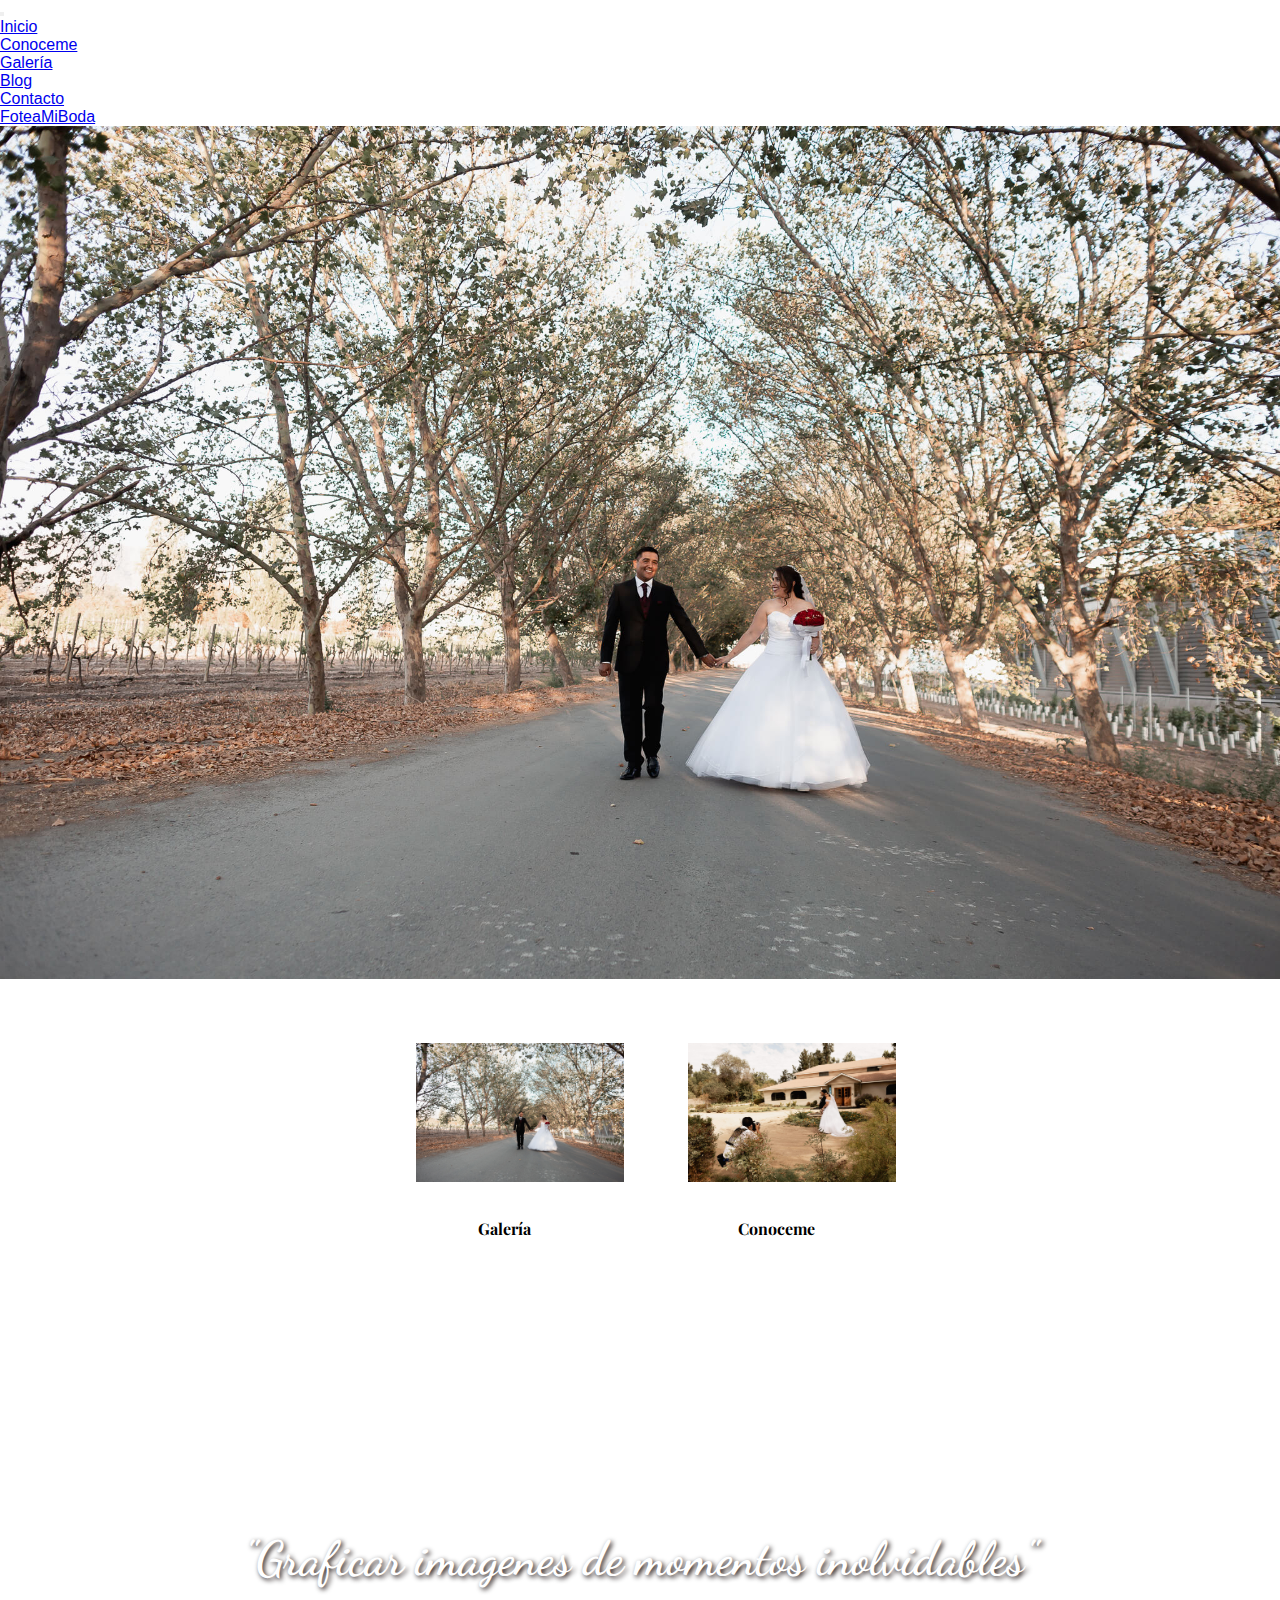
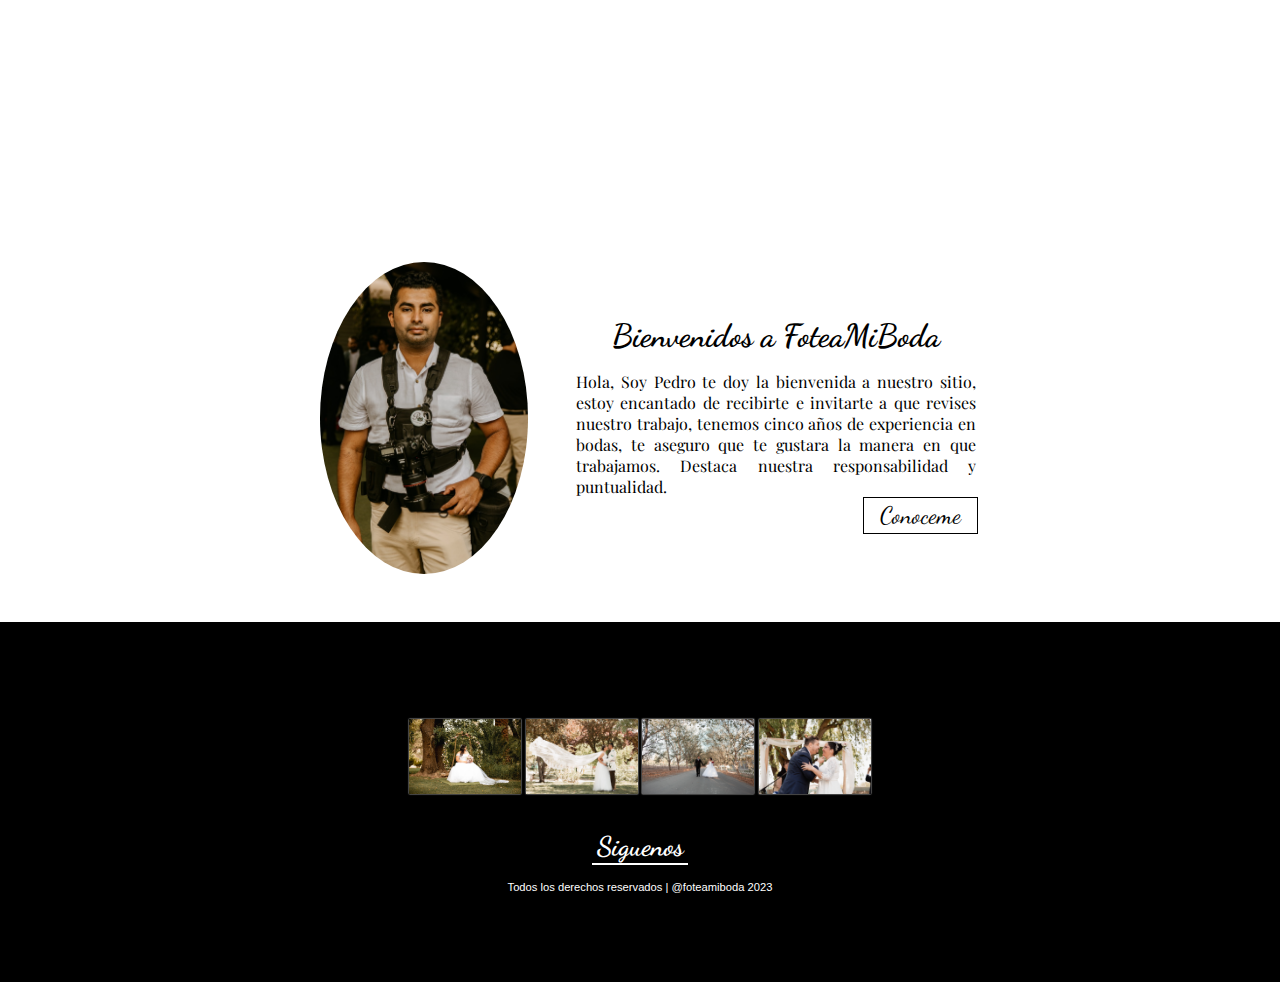
==== index.html @ ae3cb333 "trabajando en la galeria" ====
<!DOCTYPE html>
<html lang="es">
  <head>
    <meta charset="UTF-8" />
    <meta name="viewport" content="width=device-width, initial-scale=1.0" />
    <meta
      name=" description"
      content="
Capturando emociones y momentos inolvidables: Descubre nuestra pasión por la fotografía de bodas. Profesionales dedicados a inmortalizar tu día especial con estilo y autenticidad. ¡Visita nuestro portafolio y déjate inspirar!"
    />
    <meta
      name="keywords"
      content="Fotografía de bodas
    Fotógrafo de bodas
    Fotografía de eventos
    Reportaje de boda
    Fotos de boda
    Fotografía de matrimonio
    Sesión de compromiso
    Fotografía de pareja
    Fotografía de momentos especiales
    Fotografía de amor
    Fotografía de emociones
    Fotografía artística de bodas
    Fotografía de boda natural
    Fotografía documental de bodas
    Fotografía de boda creativa
    Fotografía de detalles de boda
    Fotografía de boda en exteriores
    Fotografía de boda en interiores
    Fotografía de boda en blanco y negro
    Fotografía de boda en color
    Fotografía de bodas personalizada
    Fotografía de boda elegante
    Fotografía de bodas íntimas
    Fotografía de boda moderna
    Fotografía de bodas con estilo
    Fotografía de boda romántica
    Fotografía de bodas con luz natural
    Fotografía de boda con drones
    Fotografía de boda en locaciones únicas
    Fotografía de boda en destino"
    />
    <title>FoteaMiBoda</title>
    <!-- Estilos Css -->
    <link rel="stylesheet" href="css/style.css" />

    <!-- Estilos con Sass -->
    <link rel="stylesheet" href="css/estilos.css" />
    <!-- Bootstrap -->
    <link
      href="https://cdn.jsdelivr.net/npm/bootstrap@5.3.1/dist/css/bootstrap.min.css"
      rel="stylesheet"
      integrity="sha384-4bw+/aepP/YC94hEpVNVgiZdgIC5+VKNBQNGCHeKRQN+PtmoHDEXuppvnDJzQIu9"
      crossorigin="anonymous"
    />
    <!-- Font Awesome -->
    <link
      rel="stylesheet"
      href="https://cdnjs.cloudflare.com/ajax/libs/font-awesome/6.4.2/css/all.min.css"
      integrity="sha512-z3gLpd7yknf1YoNbCzqRKc4qyor8gaKU1qmn+CShxbuBusANI9QpRohGBreCFkKxLhei6S9CQXFEbbKuqLg0DA=="
      crossorigin="anonymous"
      referrerpolicy="no-referrer"
    />
  </head>
  <body>
    <header>
      <!-- Barra de navegación -->
      <nav class="navbar navbar-expand-lg bg-body-tertiary">
        <div class="container-fluid">
          <button
            class="navbar-toggler"
            type="button"
            data-bs-toggle="collapse"
            data-bs-target="#navbarScroll"
            aria-controls="navbarScroll"
            aria-expanded="false"
            aria-label="Toggle navigation"
          >
            <span class="navbar-toggler-icon"></span>
          </button>
          <div class="collapse navbar-collapse" id="navbarScroll">
            <ul
              class="navbar-nav me-auto my-2 my-lg-0 navbar-nav-scroll"
              style="--bs-scroll-height: 100px"
            >
              <li class="nav-item">
                <a class="nav-link active" aria-current="page" href="#"
                  >Inicio</a
                >
              </li>
              <li class="nav-item">
                <a class="nav-link" href="pages/conoceme.html">Conoceme</a>
              </li>
              <li class="nav-item">
                <a class="nav-link" href="pages/galeria.html">Galería</a>
              </li>
              <li class="nav-item">
                <a class="nav-link" href="pages/blog.html">Blog</a>
              </li>
              <li class="nav-item">
                <a class="nav-link" href="pages/contacto.html">Contacto</a>
              </li>
            </ul>
          </div>
          <a class="navbar-brand" href="index.html">FoteaMiBoda</a>
        </div>
      </nav>
      <!-- Fin Barra de Navegación -->
    </header>
    <main>
      <!-- Portada -->
      <section class="carrusel">
        <img
          class="img-index"
          src="img/footer3.jpg"
          alt="imagen de dos novios posando para foto"
        />
      </section>
      <!-- Fin Portada -->
      <!-- Link Acceso galeria y Conoceme -->
      <div class="interiorInicio">
        <section>
          <a href="./pages/galeria.html">
            <img
              class="img-carrusel"
              src="img/GALERIA.jpg"
              alt="fotografia dos novios caminando por arboleda"
            />
          </a>
          <h3>Galería</h3>
        </section>
        <section>
          <a href="./pages/conoceme.html">
            <img
              class="img-carrusel"
              src="img/conoceme.jpg"
              alt="imagen novios fotografeados por un fotografo"
            />
          </a>
          <h3>Conoceme</h3>
        </section>
      </div>
      <!-- Fin -->

      <section class="imagenFondo">
        <h2 class="fuente">"Graficar imagenes de momentos inolvidables"</h2>
      </section>

      <!-- Bienvenida -->
      <section class="bienvenida">
        <img class="perfil" src="./img/perfil.jpg" alt="fotografo de pie" />
        <div class="p-bienvenida">
          <h1>Bienvenidos a FoteaMiBoda</h1>
          <p class="p">
            Hola, Soy Pedro te doy la bienvenida a nuestro sitio, estoy
            encantado de recibirte e invitarte a que revises nuestro trabajo,
            tenemos cinco años de experiencia en bodas, te aseguro que te
            gustara la manera en que trabajamos. Destaca nuestra responsabilidad
            y puntualidad.
          </p>
          <a class="btn-conoceme" href="pages/conoceme.html">Conoceme</a>
        </div>
      </section>
      <!-- Fin Bienvenida -->
    </main>
    <!-- Comienza pie de Página -->
    <footer>
      <div class="img-piePagina">
        <img
          class="img-footer"
          src="img/footer1.jpg"
          alt="Joven arregla corbata a su amigo para su matrimonio"
        />
        <img
          class="img-footer"
          src="img/footer2.jpg"
          alt="novia se arregla aros para su boda"
        />
        <img
          class="img-footer"
          src="img/footer3.jpg"
          alt="novia de pie en una sala"
        />
        <img
          class="img-footer"
          src="img/footer4.jpg"
          alt="novios se ponen argollas"
        />
      </div>
      <h4>Siguenos</h4>
      <div class="division"></div>
      <div class="icon">
        <i class="fa-brands fa-facebook"></i>
        <i class="fa-brands fa-instagram"></i>
      </div>
      <p class="p-footer">Todos los derechos reservados | @foteamiboda 2023</p>
    </footer>
    <!-- Final de pie de Página -->
    <!-- Libreria JS Bootstrap -->
    <script
      src="https://cdn.jsdelivr.net/npm/@popperjs/core@2.11.8/dist/umd/popper.min.js"
      integrity="sha384-I7E8VVD/ismYTF4hNIPjVp/Zjvgyol6VFvRkX/vR+Vc4jQkC+hVqc2pM8ODewa9r"
      crossorigin="anonymous"
    ></script>
    <script
      src="https://cdn.jsdelivr.net/npm/bootstrap@5.3.1/dist/js/bootstrap.min.js"
      integrity="sha384-Rx+T1VzGupg4BHQYs2gCW9It+akI2MM/mndMCy36UVfodzcJcF0GGLxZIzObiEfa"
      crossorigin="anonymous"
    ></script>
    <!-- Js de la web -->
    <script src="./js/main.js"></script>
  </body>
</html>
---- css/estilos.css ----
@import url("https://fonts.googleapis.com/css2?family=Dancing+Script:wght@400;600;700&display=swap");
@import url("https://fonts.googleapis.com/css2?family=Dancing+Script:wght@400;600;700&family=IBM+Plex+Mono:ital,wght@0,100;0,200;0,300;1,300&display=swap");
@import url("https://fonts.googleapis.com/css2?family=Playfair+Display:ital,wght@0,400;0,500;1,500&display=swap");
@import url("https://fonts.googleapis.com/css2?family=Dancing+Script:wght@400;600;700&display=swap");
@import url("https://fonts.googleapis.com/css2?family=Dancing+Script:wght@400;600;700&family=IBM+Plex+Mono:ital,wght@0,100;0,200;0,300;1,300&display=swap");
@import url("https://fonts.googleapis.com/css2?family=Playfair+Display:ital,wght@0,400;0,500;1,500&display=swap");
@import url("https://fonts.googleapis.com/css2?family=Dancing+Script:wght@400;600;700&display=swap");
@import url("https://fonts.googleapis.com/css2?family=Dancing+Script:wght@400;600;700&family=IBM+Plex+Mono:ital,wght@0,100;0,200;0,300;1,300&display=swap");
@import url("https://fonts.googleapis.com/css2?family=Playfair+Display:ital,wght@0,400;0,500;1,500&display=swap");
@import url("https://fonts.googleapis.com/css2?family=Dancing+Script:wght@400;600;700&display=swap");
@import url("https://fonts.googleapis.com/css2?family=Dancing+Script:wght@400;600;700&family=IBM+Plex+Mono:ital,wght@0,100;0,200;0,300;1,300&display=swap");
@import url("https://fonts.googleapis.com/css2?family=Playfair+Display:ital,wght@0,400;0,500;1,500&display=swap");
@import url("https://fonts.googleapis.com/css2?family=Dancing+Script:wght@400;600;700&display=swap");
@import url("https://fonts.googleapis.com/css2?family=Dancing+Script:wght@400;600;700&family=IBM+Plex+Mono:ital,wght@0,100;0,200;0,300;1,300&display=swap");
@import url("https://fonts.googleapis.com/css2?family=Playfair+Display:ital,wght@0,400;0,500;1,500&display=swap");
@import url("https://fonts.googleapis.com/css2?family=Dancing+Script:wght@400;600;700&display=swap");
@import url("https://fonts.googleapis.com/css2?family=Dancing+Script:wght@400;600;700&family=IBM+Plex+Mono:ital,wght@0,100;0,200;0,300;1,300&display=swap");
@import url("https://fonts.googleapis.com/css2?family=Playfair+Display:ital,wght@0,400;0,500;1,500&display=swap");
@import url("https://fonts.googleapis.com/css2?family=Dancing+Script:wght@400;600;700&display=swap");
@import url("https://fonts.googleapis.com/css2?family=Dancing+Script:wght@400;600;700&family=IBM+Plex+Mono:ital,wght@0,100;0,200;0,300;1,300&display=swap");
@import url("https://fonts.googleapis.com/css2?family=Playfair+Display:ital,wght@0,400;0,500;1,500&display=swap");
@import url("https://fonts.googleapis.com/css2?family=Dancing+Script:wght@400;600;700&display=swap");
@import url("https://fonts.googleapis.com/css2?family=Dancing+Script:wght@400;600;700&family=IBM+Plex+Mono:ital,wght@0,100;0,200;0,300;1,300&display=swap");
@import url("https://fonts.googleapis.com/css2?family=Playfair+Display:ital,wght@0,400;0,500;1,500&display=swap");
@import url("https://fonts.googleapis.com/css2?family=Dancing+Script:wght@400;600;700&display=swap");
@import url("https://fonts.googleapis.com/css2?family=Dancing+Script:wght@400;600;700&family=IBM+Plex+Mono:ital,wght@0,100;0,200;0,300;1,300&display=swap");
@import url("https://fonts.googleapis.com/css2?family=Playfair+Display:ital,wght@0,400;0,500;1,500&display=swap");
@import url("https://fonts.googleapis.com/css2?family=Dancing+Script:wght@400;600;700&display=swap");
@import url("https://fonts.googleapis.com/css2?family=Dancing+Script:wght@400;600;700&family=IBM+Plex+Mono:ital,wght@0,100;0,200;0,300;1,300&display=swap");
@import url("https://fonts.googleapis.com/css2?family=Playfair+Display:ital,wght@0,400;0,500;1,500&display=swap");
@import url("https://fonts.googleapis.com/css2?family=Dancing+Script:wght@400;600;700&display=swap");
@import url("https://fonts.googleapis.com/css2?family=Dancing+Script:wght@400;600;700&family=IBM+Plex+Mono:ital,wght@0,100;0,200;0,300;1,300&display=swap");
@import url("https://fonts.googleapis.com/css2?family=Playfair+Display:ital,wght@0,400;0,500;1,500&display=swap");
@import url("https://fonts.googleapis.com/css2?family=Dancing+Script:wght@400;600;700&display=swap");
@import url("https://fonts.googleapis.com/css2?family=Dancing+Script:wght@400;600;700&family=IBM+Plex+Mono:ital,wght@0,100;0,200;0,300;1,300&display=swap");
@import url("https://fonts.googleapis.com/css2?family=Playfair+Display:ital,wght@0,400;0,500;1,500&display=swap");
* {
  box-sizing: border-box;
  margin: 0;
  padding: 0;
  font-family: "Roboto", sans-serif;
}

body main nav {
  background-color: red;
}
body main h1 {
  font-size: 2rem;
  font-family: "Dancing Script", cursive;
  text-align: center;
  margin-top: 1rem;
  margin-bottom: 1rem;
}
body main h2 {
  text-align: center;
  margin-bottom: 2rem;
  padding: 1rem;
  margin-top: 1rem;
  font-weight: bold;
  color: white;
  text-decoration-line: black;
  font-family: "Dancing Script", cursive;
  font-size: 3rem;
}
body main h3 {
  font-size: 2rem;
  margin-top: 1rem;
  margin-bottom: 2rem;
  text-align: center;
}
body main .navbar-brand1 {
  font-family: "Dancing Script", cursive;
}
body main .carrusel {
  display: flex;
  justify-content: center;
}
body main .carrusel .img-index {
  width: 100%;
  height: auto;
}
body main .interiorInicio {
  display: flex;
  justify-content: center;
  padding: 3rem;
}
body main .interiorInicio .img-carrusel {
  padding: 1rem;
  width: 15rem;
  height: auto;
  margin-left: 2rem;
  border-radius: 1rem;
  transition: transform 0.3s ease;
}
body main .interiorInicio .img-carrusel:hover {
  transform: scale(1.2);
}
body main .interiorInicio h3 {
  font-size: 1rem;
  font-family: "Playfair Display", serif;
  color: black;
  text-decoration: none;
}
body main .imagenFondo {
  margin: 0;
  padding: 0;
  background-image: url("../../img/horizontal28.jpg");
  background-size: cover;
  background-repeat: no-repeat;
  background-attachment: fixed;
  font-family: Arial, sans-serif;
  color: #333;
  width: auto;
  height: 55vh;
  display: flex;
  justify-content: Center;
  align-items: center;
}
body main .imagenFondo .fuente {
  color: white;
  text-shadow: 2px 2px 5px rgba(12, 2, 2, 0.925);
}
body main .bienvenida {
  display: flex;
  justify-content: center;
  padding: 2rem;
}
body main .bienvenida .perfil {
  padding: 1rem;
  width: 15rem;
  height: auto;
  margin-right: 2rem;
  border-radius: 50%;
}
body main .bienvenida .p-bienvenida {
  display: flex;
  flex-direction: column;
  justify-content: center;
  align-items: center;
  width: 25rem;
}
body main .bienvenida .p-bienvenida .p {
  text-align: justify;
  font-family: "Playfair Display", serif;
}
body main .bienvenida .p-bienvenida .btn-conoceme {
  margin-left: 18rem;
  color: black;
  text-decoration: none;
  font-family: "Dancing Script", cursive;
  font-size: 1.5rem;
  padding: 0.2rem 1rem;
  border: solid 1px black;
}
body main .bienvenida .p-bienvenida .btn-conoceme:hover {
  background-color: black;
  color: white;
}
body footer {
  display: flex;
  flex-direction: column;
  justify-content: center;
  align-items: center;
  width: 100%;
  height: 40vh;
  background-color: black;
  color: white;
}
body footer .img-piePagina .img-footer {
  width: 7rem;
  height: auto;
  margin-top: 1.5rem;
  box-shadow: 0px 0px 1.5px white;
}
body footer h4 {
  margin-top: 2rem;
  font-size: 1.7rem;
  font-family: "Dancing Script", cursive;
}
body footer .division {
  color: white;
  width: 6rem;
  height: 1px;
  border-bottom: 2px solid white;
}
body footer .icon {
  color: white;
  margin-top: 0.5rem;
  font-size: 1.5rem;
}
body footer .p-footer {
  font-size: 0.7rem;
  margin-top: 0.5rem;
  margin-bottom: 1rem;
}

@media (max-width: 990px) {
  body main .interiorInicio {
    display: flex;
    flex-direction: column;
    justify-content: center;
    align-items: center;
    padding: 0.5rem;
    width: 100%;
  }
  body main h2 {
    font-size: 2rem;
  }
  body main .imagenFondo {
    background-position: center;
  }
  body main .bienvenida {
    display: flex;
    flex-direction: column;
    align-items: center;
    width: 100%;
  }
  body main .bienvenida .p-bienvenida {
    display: flex;
    justify-content: center;
    align-items: center;
    flex-direction: column;
    width: 100%;
  }
  body main .bienvenida .p-bienvenida h1 {
    font-size: 1.5rem;
  }
  body main .bienvenida .p-bienvenida .p {
    width: 15rem;
  }
  body main .bienvenida .p-bienvenida .btn-conoceme {
    text-align: center;
    margin-left: 2rem;
  }
  body footer {
    width: 100%;
    height: 100%;
  }
  body footer .img-piePagina {
    display: flex;
    flex-direction: column;
    width: 100%;
    justify-content: center;
    align-items: center;
  }
  body footer .img-piePagina .img-footer {
    width: 70%;
    height: auto;
    box-shadow: 0.2px 0.2px 10px white;
  }
}
* {
  box-sizing: border-box;
  margin: 0;
  padding: 0;
  font-family: "Roboto", sans-serif;
}

body main nav {
  background-color: red;
}
body main h1 {
  font-size: 2rem;
  font-family: "Dancing Script", cursive;
  text-align: center;
  margin-top: 1rem;
  margin-bottom: 1rem;
}
body main h2 {
  text-align: center;
  margin-bottom: 2rem;
  padding: 1rem;
  margin-top: 1rem;
  font-weight: bold;
  color: white;
  text-decoration-line: black;
  font-family: "Dancing Script", cursive;
  font-size: 3rem;
}
body main h3 {
  font-size: 2rem;
  margin-top: 1rem;
  margin-bottom: 2rem;
  text-align: center;
}
body main .navbar-brand1 {
  font-family: "Dancing Script", cursive;
}
body main .carrusel {
  display: flex;
  justify-content: center;
}
body main .carrusel .img-index {
  width: 100%;
  height: auto;
}
body main .interiorInicio {
  display: flex;
  justify-content: center;
  padding: 3rem;
}
body main .interiorInicio .img-carrusel {
  padding: 1rem;
  width: 15rem;
  height: auto;
  margin-left: 2rem;
  border-radius: 1rem;
  transition: transform 0.3s ease;
}
body main .interiorInicio .img-carrusel:hover {
  transform: scale(1.2);
}
body main .interiorInicio h3 {
  font-size: 1rem;
  font-family: "Playfair Display", serif;
  color: black;
  text-decoration: none;
}
body main .imagenFondo, body main .img-fondoBody {
  margin: 0;
  padding: 0;
  background-image: url("../../img/horizontal28.jpg");
  background-size: cover;
  background-repeat: no-repeat;
  background-attachment: fixed;
  font-family: Arial, sans-serif;
  color: #333;
  width: auto;
  height: 55vh;
  display: flex;
  justify-content: Center;
  align-items: center;
}
body main .imagenFondo .fuente, body main .img-fondoBody .fuente {
  color: white;
  text-shadow: 2px 2px 5px rgba(12, 2, 2, 0.925);
}
body main .bienvenida {
  display: flex;
  justify-content: center;
  padding: 2rem;
}
body main .bienvenida .perfil {
  padding: 1rem;
  width: 15rem;
  height: auto;
  margin-right: 2rem;
  border-radius: 50%;
}
body main .bienvenida .p-bienvenida {
  display: flex;
  flex-direction: column;
  justify-content: center;
  align-items: center;
  width: 25rem;
}
body main .bienvenida .p-bienvenida .p {
  text-align: justify;
  font-family: "Playfair Display", serif;
}
body main .bienvenida .p-bienvenida .btn-conoceme {
  margin-left: 18rem;
  color: black;
  text-decoration: none;
  font-family: "Dancing Script", cursive;
  font-size: 1.5rem;
  padding: 0.2rem 1rem;
  border: solid 1px black;
}
body main .bienvenida .p-bienvenida .btn-conoceme:hover {
  background-color: black;
  color: white;
}
body footer {
  display: flex;
  flex-direction: column;
  justify-content: center;
  align-items: center;
  width: 100%;
  height: 40vh;
  background-color: black;
  color: white;
}
body footer .img-piePagina .img-footer {
  width: 7rem;
  height: auto;
  margin-top: 1.5rem;
  box-shadow: 0px 0px 1.5px white;
}
body footer h4 {
  margin-top: 2rem;
  font-size: 1.7rem;
  font-family: "Dancing Script", cursive;
}
body footer .division {
  color: white;
  width: 6rem;
  height: 1px;
  border-bottom: 2px solid white;
}
body footer .icon {
  color: white;
  margin-top: 0.5rem;
  font-size: 1.5rem;
}
body footer .p-footer {
  font-size: 0.7rem;
  margin-top: 0.5rem;
  margin-bottom: 1rem;
}

@media (max-width: 990px) {
  body main .interiorInicio {
    display: flex;
    flex-direction: column;
    justify-content: center;
    align-items: center;
    padding: 0.5rem;
    width: 100%;
  }
  body main h2 {
    font-size: 2rem;
  }
  body main .imagenFondo, body main .img-fondoBody {
    background-position: center;
  }
  body main .bienvenida {
    display: flex;
    flex-direction: column;
    align-items: center;
    width: 100%;
  }
  body main .bienvenida .p-bienvenida {
    display: flex;
    justify-content: center;
    align-items: center;
    flex-direction: column;
    width: 100%;
  }
  body main .bienvenida .p-bienvenida h1 {
    font-size: 1.5rem;
  }
  body main .bienvenida .p-bienvenida .p {
    width: 15rem;
  }
  body main .bienvenida .p-bienvenida .btn-conoceme {
    text-align: center;
    margin-left: 2rem;
  }
  body footer {
    width: 100%;
    height: 100%;
  }
  body footer .img-piePagina {
    display: flex;
    flex-direction: column;
    width: 100%;
    justify-content: center;
    align-items: center;
  }
  body footer .img-piePagina .img-footer {
    width: 70%;
    height: auto;
    box-shadow: 0.2px 0.2px 10px white;
  }
}
* {
  box-sizing: border-box;
  margin: 0;
  padding: 0;
  font-family: "Roboto", sans-serif;
}

body main nav {
  background-color: red;
}
body main h1 {
  font-size: 2rem;
  font-family: "Dancing Script", cursive;
  text-align: center;
  margin-top: 1rem;
  margin-bottom: 1rem;
}
body main h2 {
  text-align: center;
  margin-bottom: 2rem;
  padding: 1rem;
  margin-top: 1rem;
  font-weight: bold;
  color: white;
  text-decoration-line: black;
  font-family: "Dancing Script", cursive;
  font-size: 3rem;
}
body main h3 {
  font-size: 2rem;
  margin-top: 1rem;
  margin-bottom: 2rem;
  text-align: center;
}
body main .navbar-brand1 {
  font-family: "Dancing Script", cursive;
}
body main .carrusel {
  display: flex;
  justify-content: center;
}
body main .carrusel .img-index {
  width: 100%;
  height: auto;
}
body main .interiorInicio {
  display: flex;
  justify-content: center;
  padding: 3rem;
}
body main .interiorInicio .img-carrusel {
  padding: 1rem;
  width: 15rem;
  height: auto;
  margin-left: 2rem;
  border-radius: 1rem;
  transition: transform 0.3s ease;
}
body main .interiorInicio .img-carrusel:hover {
  transform: scale(1.2);
}
body main .interiorInicio h3 {
  font-size: 1rem;
  font-family: "Playfair Display", serif;
  color: black;
  text-decoration: none;
}
body main .imagenFondo, body main .img-fondoBody {
  margin: 0;
  padding: 0;
  background-image: url("../../img/horizontal28.jpg");
  background-size: cover;
  background-repeat: no-repeat;
  background-attachment: fixed;
  font-family: Arial, sans-serif;
  color: #333;
  width: auto;
  height: 55vh;
  display: flex;
  justify-content: Center;
  align-items: center;
}
body main .imagenFondo .fuente, body main .img-fondoBody .fuente {
  color: white;
  text-shadow: 2px 2px 5px rgba(12, 2, 2, 0.925);
}
body main .bienvenida {
  display: flex;
  justify-content: center;
  padding: 2rem;
}
body main .bienvenida .perfil {
  padding: 1rem;
  width: 15rem;
  height: auto;
  margin-right: 2rem;
  border-radius: 50%;
}
body main .bienvenida .p-bienvenida {
  display: flex;
  flex-direction: column;
  justify-content: center;
  align-items: center;
  width: 25rem;
}
body main .bienvenida .p-bienvenida .p {
  text-align: justify;
  font-family: "Playfair Display", serif;
}
body main .bienvenida .p-bienvenida .btn-conoceme {
  margin-left: 18rem;
  color: black;
  text-decoration: none;
  font-family: "Dancing Script", cursive;
  font-size: 1.5rem;
  padding: 0.2rem 1rem;
  border: solid 1px black;
}
body main .bienvenida .p-bienvenida .btn-conoceme:hover {
  background-color: black;
  color: white;
}
body footer {
  display: flex;
  flex-direction: column;
  justify-content: center;
  align-items: center;
  width: 100%;
  height: 40vh;
  background-color: black;
  color: white;
}
body footer .img-piePagina .img-footer {
  width: 7rem;
  height: auto;
  margin-top: 1.5rem;
  box-shadow: 0px 0px 1.5px white;
}
body footer h4 {
  margin-top: 2rem;
  font-size: 1.7rem;
  font-family: "Dancing Script", cursive;
}
body footer .division {
  color: white;
  width: 6rem;
  height: 1px;
  border-bottom: 2px solid white;
}
body footer .icon {
  color: white;
  margin-top: 0.5rem;
  font-size: 1.5rem;
}
body footer .p-footer {
  font-size: 0.7rem;
  margin-top: 0.5rem;
  margin-bottom: 1rem;
}

@media (max-width: 990px) {
  body main .interiorInicio {
    display: flex;
    flex-direction: column;
    justify-content: center;
    align-items: center;
    padding: 0.5rem;
    width: 100%;
  }
  body main h2 {
    font-size: 2rem;
  }
  body main .imagenFondo, body main .img-fondoBody {
    background-position: center;
  }
  body main .bienvenida {
    display: flex;
    flex-direction: column;
    align-items: center;
    width: 100%;
  }
  body main .bienvenida .p-bienvenida {
    display: flex;
    justify-content: center;
    align-items: center;
    flex-direction: column;
    width: 100%;
  }
  body main .bienvenida .p-bienvenida h1 {
    font-size: 1.5rem;
  }
  body main .bienvenida .p-bienvenida .p {
    width: 15rem;
  }
  body main .bienvenida .p-bienvenida .btn-conoceme {
    text-align: center;
    margin-left: 2rem;
  }
  body footer {
    width: 100%;
    height: 100%;
  }
  body footer .img-piePagina {
    display: flex;
    flex-direction: column;
    width: 100%;
    justify-content: center;
    align-items: center;
  }
  body footer .img-piePagina .img-footer {
    width: 70%;
    height: auto;
    box-shadow: 0.2px 0.2px 10px white;
  }
}
body .imagenFondo-galeria {
  margin: 0;
  padding: 0;
  background-image: url("../../img/footer1.jpg");
  background-size: cover;
  background-repeat: no-repeat;
  background-attachment: fixed;
  font-family: Arial, sans-serif;
  color: #333;
  width: auto;
  height: 100vh;
  display: flex;
  justify-content: Center;
  align-items: center;
}
body .imagenFondo-galeria .fuente2 {
  color: white;
  text-shadow: 2px 2px 5px rgba(12, 2, 2, 0.925);
}
body .galeria {
  text-align: center;
  margin-top: 2rem;
  margin-bottom: 2rem;
  padding: 2rem;
}
body .galeria .image {
  cursor: pointer;
}
body .modal {
  display: none;
  position: fixed;
  top: 0;
  left: 0;
  width: 100%;
  height: 100%;
  background-color: rgba(0, 0, 0, 0.8);
  z-index: 1;
  overflow: hidden;
}
body .modal .modal-content {
  max-width: 20rem;
  max-height: auto;
  display: block;
  margin: auto;
  padding: 2px;
  top: 3rem;
}
body .modal .close-modal {
  position: absolute;
  top: 1.5rem;
  right: 10rem;
  font-size: 2.5rem;
  cursor: pointer;
  color: white;
}

@media (max-width: 990px) {
  body .imagenFondo-galeria {
    background-position: center;
  }
  body .modal {
    display: none;
    position: fixed;
    top: 0;
    left: 0;
    width: 100%;
    height: 100%;
    background-color: rgba(0, 0, 0, 0.8);
    z-index: 1;
    overflow: hidden;
  }
  body .modal .modal-content {
    max-width: 80%;
    max-height: auto;
    display: block;
    margin: auto;
    padding: 2px;
    top: 3rem;
  }
  body .modal .close-modal {
    position: absolute;
    top: 0.5rem;
    right: 0.5rem;
    font-size: 2.5rem;
    cursor: pointer;
    color: white;
  }
}
body main .card-title1 {
  font-size: 1.5rem;
  text-align: center;
  margin-top: 1rem;
  margin-bottom: 1rem;
}
body main .img-fondoBody {
  background-image: url(../../img/footer2.jpg);
  height: 100vh;
}
body main .img-fondoBody .fuente3 {
  color: white;
  text-shadow: 2px 2px 5px rgba(12, 2, 2, 0.925);
}
body main .blog {
  display: flex;
  justify-content: space-around;
  align-items: center;
  margin-top: 3rem;
}
body main .blog .card-blog {
  width: 30rem;
  height: auto;
}
body main .blog .card-blog .card-style {
  display: flex;
  flex-wrap: wrap;
  justify-content: center;
  align-items: center;
  border-radius: 10rem;
  padding: 1rem;
  margin-bottom: 1rem;
  width: auto;
  height: 30rem;
}
body main .blog .card-blog .card-style .img-cardStyle {
  width: 20rem;
  height: auto;
}
body main .blog .card-blog .card-style .card-body .card-title1 {
  font-family: "Dancing Script", cursive;
}
body main .blog .card-blog .card-style .card-body .card-text {
  font-family: "Playfair Display", serif;
}
body main .blog .card-blog .card-style .card-body .btn-blog {
  margin-left: 15rem;
  background-color: white;
  color: black;
  text-decoration: none;
  font-family: "Dancing Script", cursive;
  padding: 0.2rem 1rem;
  font-size: 1.5rem;
  border: solid 1px black;
  border-radius: 15px;
}
body main .blog .card-blog .card-style .card-body .btn-blog:hover {
  background-color: black;
  color: white;
}
body main .blog .card-blog .img-cardStyle {
  width: 20rem;
  height: auto;
}
body main .blog .card-blog .card-text {
  font-size: "Playfair Display", serif;
}

@media (max-width: 990px) {
  body main .blog {
    display: flex;
    flex-direction: column;
    justify-content: space-around;
    align-items: center;
    margin-top: 3rem;
  }
  body main .blog .card-blog {
    width: 100%;
  }
  body main .blog .card-blog .card-style {
    width: 100%;
    padding: 1rem;
  }
  body main .blog .card-blog .card-style .img-cardStyle {
    width: 15rem;
  }
  body main .blog .card-blog .card-style .card-body {
    width: 100%;
    font-size: 1rem;
  }
  body main .blog .card-blog .card-style .card-body .card-text {
    padding: 1rem;
    text-align: justify;
    font-size: 0.8rem;
  }
  body main .blog .card-blog .card-style .card-body .btn-blog {
    margin-left: 0rem;
  }
}
* {
  box-sizing: border-box;
  margin: 0;
  padding: 0;
  font-family: "Roboto", sans-serif;
}

body main nav {
  background-color: red;
}
body main h1 {
  font-size: 2rem;
  font-family: "Dancing Script", cursive;
  text-align: center;
  margin-top: 1rem;
  margin-bottom: 1rem;
}
body main h2 {
  text-align: center;
  margin-bottom: 2rem;
  padding: 1rem;
  margin-top: 1rem;
  font-weight: bold;
  color: white;
  text-decoration-line: black;
  font-family: "Dancing Script", cursive;
  font-size: 3rem;
}
body main h3 {
  font-size: 2rem;
  margin-top: 1rem;
  margin-bottom: 2rem;
  text-align: center;
}
body main .navbar-brand1 {
  font-family: "Dancing Script", cursive;
}
body main .carrusel {
  display: flex;
  justify-content: center;
}
body main .carrusel .img-index {
  width: 100%;
  height: auto;
}
body main .interiorInicio {
  display: flex;
  justify-content: center;
  padding: 3rem;
}
body main .interiorInicio .img-carrusel {
  padding: 1rem;
  width: 15rem;
  height: auto;
  margin-left: 2rem;
  border-radius: 1rem;
  transition: transform 0.3s ease;
}
body main .interiorInicio .img-carrusel:hover {
  transform: scale(1.2);
}
body main .interiorInicio h3 {
  font-size: 1rem;
  font-family: "Playfair Display", serif;
  color: black;
  text-decoration: none;
}
body main .imagenFondo {
  margin: 0;
  padding: 0;
  background-image: url("../../img/horizontal28.jpg");
  background-size: cover;
  background-repeat: no-repeat;
  background-attachment: fixed;
  font-family: Arial, sans-serif;
  color: #333;
  width: auto;
  height: 55vh;
  display: flex;
  justify-content: Center;
  align-items: center;
}
body main .imagenFondo .fuente {
  color: white;
  text-shadow: 2px 2px 5px rgba(12, 2, 2, 0.925);
}
body main .bienvenida {
  display: flex;
  justify-content: center;
  padding: 2rem;
}
body main .bienvenida .perfil {
  padding: 1rem;
  width: 15rem;
  height: auto;
  margin-right: 2rem;
  border-radius: 50%;
}
body main .bienvenida .p-bienvenida {
  display: flex;
  flex-direction: column;
  justify-content: center;
  align-items: center;
  width: 25rem;
}
body main .bienvenida .p-bienvenida .p {
  text-align: justify;
  font-family: "Playfair Display", serif;
}
body main .bienvenida .p-bienvenida .btn-conoceme {
  margin-left: 18rem;
  color: black;
  text-decoration: none;
  font-family: "Dancing Script", cursive;
  font-size: 1.5rem;
  padding: 0.2rem 1rem;
  border: solid 1px black;
}
body main .bienvenida .p-bienvenida .btn-conoceme:hover {
  background-color: black;
  color: white;
}
body footer {
  display: flex;
  flex-direction: column;
  justify-content: center;
  align-items: center;
  width: 100%;
  height: 40vh;
  background-color: black;
  color: white;
}
body footer .img-piePagina .img-footer {
  width: 7rem;
  height: auto;
  margin-top: 1.5rem;
  box-shadow: 0px 0px 1.5px white;
}
body footer h4 {
  margin-top: 2rem;
  font-size: 1.7rem;
  font-family: "Dancing Script", cursive;
}
body footer .division {
  color: white;
  width: 6rem;
  height: 1px;
  border-bottom: 2px solid white;
}
body footer .icon {
  color: white;
  margin-top: 0.5rem;
  font-size: 1.5rem;
}
body footer .p-footer {
  font-size: 0.7rem;
  margin-top: 0.5rem;
  margin-bottom: 1rem;
}

@media (max-width: 990px) {
  body main .interiorInicio {
    display: flex;
    flex-direction: column;
    justify-content: center;
    align-items: center;
    padding: 0.5rem;
    width: 100%;
  }
  body main h2 {
    font-size: 2rem;
  }
  body main .imagenFondo {
    background-position: center;
  }
  body main .bienvenida {
    display: flex;
    flex-direction: column;
    align-items: center;
    width: 100%;
  }
  body main .bienvenida .p-bienvenida {
    display: flex;
    justify-content: center;
    align-items: center;
    flex-direction: column;
    width: 100%;
  }
  body main .bienvenida .p-bienvenida h1 {
    font-size: 1.5rem;
  }
  body main .bienvenida .p-bienvenida .p {
    width: 15rem;
  }
  body main .bienvenida .p-bienvenida .btn-conoceme {
    text-align: center;
    margin-left: 2rem;
  }
  body footer {
    width: 100%;
    height: 100%;
  }
  body footer .img-piePagina {
    display: flex;
    flex-direction: column;
    width: 100%;
    justify-content: center;
    align-items: center;
  }
  body footer .img-piePagina .img-footer {
    width: 70%;
    height: auto;
    box-shadow: 0.2px 0.2px 10px white;
  }
}
body .imagenFondo-conoceme {
  margin: 0;
  padding: 0;
  background-image: url("../../img/imagenFondo2.jpg");
  background-size: cover;
  background-repeat: no-repeat;
  background-attachment: fixed;
  font-family: Arial, sans-serif;
  color: #333;
  width: auto;
  height: 85vh;
  display: flex;
  justify-content: Center;
  align-items: center;
}
body .imagenFondo-conoceme .fuente2 {
  color: white;
  text-shadow: 2px 2px 5px rgba(10, 0, 0, 0.925);
}
body .container-conoceme {
  display: flex;
  justify-content: center;
  align-items: center;
}
body .container-conoceme .conoceme {
  display: flex;
  justify-content: center;
  align-items: center;
  padding: 3rem;
}
body .container-conoceme .conoceme .img-about {
  width: 20rem;
  border-radius: 50%;
  margin-left: 3rem;
}
body .container-conoceme .p-conoceme {
  width: 35rem;
  margin-left: 3rem;
}
body .container-conoceme .p-conoceme .row-conoceme {
  display: flex;
}
body .container-conoceme .p-conoceme .row-conoceme p {
  text-align: justify;
  font-family: "Playfair Display", serif;
}
body .container-conoceme .p-conoceme .row-conoceme span {
  font-weight: bold;
  font-size: 2.5rem;
  font-family: "Dancing Script", cursive;
}

@media (max-width: 990px) {
  body main .imagenFondo-conoceme {
    background-position: center;
  }
  body main .container-conoceme {
    flex-direction: column;
    width: 100%;
    height: auto;
  }
  body main .container-conoceme .conoceme {
    width: 100%;
    text-align: center;
    margin-right: 2rem;
  }
  body main .container-conoceme .conoceme .img-about {
    width: 100%;
    text-align: center;
  }
  body main .container-conoceme .p-conoceme {
    width: 100%;
    padding: 1rem;
    font-size: 1rem;
    justify-content: center;
    align-items: center;
    margin-left: 0rem;
  }
  body main .container-conoceme .p-conoceme .row-conoceme article div {
    display: flex;
    flex-direction: column;
    justify-content: center;
    align-items: center;
    width: 100%;
  }
  body main .container-conoceme .p-conoceme .row-conoceme article div p {
    width: 100%;
    font-size: 1rem;
    padding: 0.4rem;
  }
  body main .container-conoceme .p-conoceme .row-conoceme article div p span {
    font-size: 2rem;
  }
}
* {
  box-sizing: border-box;
  margin: 0;
  padding: 0;
  font-family: "Roboto", sans-serif;
}

body main nav {
  background-color: red;
}
body main h1 {
  font-size: 2rem;
  font-family: "Dancing Script", cursive;
  text-align: center;
  margin-top: 1rem;
  margin-bottom: 1rem;
}
body main h2 {
  text-align: center;
  margin-bottom: 2rem;
  padding: 1rem;
  margin-top: 1rem;
  font-weight: bold;
  color: white;
  text-decoration-line: black;
  font-family: "Dancing Script", cursive;
  font-size: 3rem;
}
body main h3 {
  font-size: 2rem;
  margin-top: 1rem;
  margin-bottom: 2rem;
  text-align: center;
}
body main .navbar-brand1 {
  font-family: "Dancing Script", cursive;
}
body main .carrusel {
  display: flex;
  justify-content: center;
}
body main .carrusel .img-index {
  width: 100%;
  height: auto;
}
body main .interiorInicio {
  display: flex;
  justify-content: center;
  padding: 3rem;
}
body main .interiorInicio .img-carrusel {
  padding: 1rem;
  width: 15rem;
  height: auto;
  margin-left: 2rem;
  border-radius: 1rem;
  transition: transform 0.3s ease;
}
body main .interiorInicio .img-carrusel:hover {
  transform: scale(1.2);
}
body main .interiorInicio h3 {
  font-size: 1rem;
  font-family: "Playfair Display", serif;
  color: black;
  text-decoration: none;
}
body main .imagenFondo {
  margin: 0;
  padding: 0;
  background-image: url("../../img/horizontal28.jpg");
  background-size: cover;
  background-repeat: no-repeat;
  background-attachment: fixed;
  font-family: Arial, sans-serif;
  color: #333;
  width: auto;
  height: 55vh;
  display: flex;
  justify-content: Center;
  align-items: center;
}
body main .imagenFondo .fuente {
  color: white;
  text-shadow: 2px 2px 5px rgba(12, 2, 2, 0.925);
}
body main .bienvenida {
  display: flex;
  justify-content: center;
  padding: 2rem;
}
body main .bienvenida .perfil {
  padding: 1rem;
  width: 15rem;
  height: auto;
  margin-right: 2rem;
  border-radius: 50%;
}
body main .bienvenida .p-bienvenida {
  display: flex;
  flex-direction: column;
  justify-content: center;
  align-items: center;
  width: 25rem;
}
body main .bienvenida .p-bienvenida .p {
  text-align: justify;
  font-family: "Playfair Display", serif;
}
body main .bienvenida .p-bienvenida .btn-conoceme {
  margin-left: 18rem;
  color: black;
  text-decoration: none;
  font-family: "Dancing Script", cursive;
  font-size: 1.5rem;
  padding: 0.2rem 1rem;
  border: solid 1px black;
}
body main .bienvenida .p-bienvenida .btn-conoceme:hover {
  background-color: black;
  color: white;
}
body footer {
  display: flex;
  flex-direction: column;
  justify-content: center;
  align-items: center;
  width: 100%;
  height: 40vh;
  background-color: black;
  color: white;
}
body footer .img-piePagina .img-footer {
  width: 7rem;
  height: auto;
  margin-top: 1.5rem;
  box-shadow: 0px 0px 1.5px white;
}
body footer h4 {
  margin-top: 2rem;
  font-size: 1.7rem;
  font-family: "Dancing Script", cursive;
}
body footer .division {
  color: white;
  width: 6rem;
  height: 1px;
  border-bottom: 2px solid white;
}
body footer .icon {
  color: white;
  margin-top: 0.5rem;
  font-size: 1.5rem;
}
body footer .p-footer {
  font-size: 0.7rem;
  margin-top: 0.5rem;
  margin-bottom: 1rem;
}

@media (max-width: 990px) {
  body main .interiorInicio {
    display: flex;
    flex-direction: column;
    justify-content: center;
    align-items: center;
    padding: 0.5rem;
    width: 100%;
  }
  body main h2 {
    font-size: 2rem;
  }
  body main .imagenFondo {
    background-position: center;
  }
  body main .bienvenida {
    display: flex;
    flex-direction: column;
    align-items: center;
    width: 100%;
  }
  body main .bienvenida .p-bienvenida {
    display: flex;
    justify-content: center;
    align-items: center;
    flex-direction: column;
    width: 100%;
  }
  body main .bienvenida .p-bienvenida h1 {
    font-size: 1.5rem;
  }
  body main .bienvenida .p-bienvenida .p {
    width: 15rem;
  }
  body main .bienvenida .p-bienvenida .btn-conoceme {
    text-align: center;
    margin-left: 2rem;
  }
  body footer {
    width: 100%;
    height: 100%;
  }
  body footer .img-piePagina {
    display: flex;
    flex-direction: column;
    width: 100%;
    justify-content: center;
    align-items: center;
  }
  body footer .img-piePagina .img-footer {
    width: 70%;
    height: auto;
    box-shadow: 0.2px 0.2px 10px white;
  }
}
body .imagenFondo-galeria {
  margin: 0;
  padding: 0;
  background-image: url("../../img/footer1.jpg");
  background-size: cover;
  background-repeat: no-repeat;
  background-attachment: fixed;
  font-family: Arial, sans-serif;
  color: #333;
  width: auto;
  height: 100vh;
  display: flex;
  justify-content: Center;
  align-items: center;
}
body .imagenFondo-galeria .fuente2 {
  color: white;
  text-shadow: 2px 2px 5px rgba(12, 2, 2, 0.925);
}
body .galeria {
  text-align: center;
  margin-top: 2rem;
  margin-bottom: 2rem;
  padding: 2rem;
}
body .galeria .image {
  cursor: pointer;
}
body .modal {
  display: none;
  position: fixed;
  top: 0;
  left: 0;
  width: 100%;
  height: 100%;
  background-color: rgba(0, 0, 0, 0.8);
  z-index: 1;
  overflow: hidden;
}
body .modal .modal-content {
  max-width: 20rem;
  max-height: auto;
  display: block;
  margin: auto;
  padding: 2px;
  top: 3rem;
}
body .modal .close-modal {
  position: absolute;
  top: 1.5rem;
  right: 10rem;
  font-size: 2.5rem;
  cursor: pointer;
  color: white;
}

@media (max-width: 990px) {
  body .imagenFondo-galeria {
    background-position: center;
  }
  body .modal {
    display: none;
    position: fixed;
    top: 0;
    left: 0;
    width: 100%;
    height: 100%;
    background-color: rgba(0, 0, 0, 0.8);
    z-index: 1;
    overflow: hidden;
  }
  body .modal .modal-content {
    max-width: 80%;
    max-height: auto;
    display: block;
    margin: auto;
    padding: 2px;
    top: 3rem;
  }
  body .modal .close-modal {
    position: absolute;
    top: 0.5rem;
    right: 0.5rem;
    font-size: 2.5rem;
    cursor: pointer;
    color: white;
  }
}
* {
  box-sizing: border-box;
  margin: 0;
  padding: 0;
  font-family: "Roboto", sans-serif;
}

body main nav {
  background-color: red;
}
body main h1 {
  font-size: 2rem;
  font-family: "Dancing Script", cursive;
  text-align: center;
  margin-top: 1rem;
  margin-bottom: 1rem;
}
body main h2 {
  text-align: center;
  margin-bottom: 2rem;
  padding: 1rem;
  margin-top: 1rem;
  font-weight: bold;
  color: white;
  text-decoration-line: black;
  font-family: "Dancing Script", cursive;
  font-size: 3rem;
}
body main h3 {
  font-size: 2rem;
  margin-top: 1rem;
  margin-bottom: 2rem;
  text-align: center;
}
body main .navbar-brand1 {
  font-family: "Dancing Script", cursive;
}
body main .carrusel {
  display: flex;
  justify-content: center;
}
body main .carrusel .img-index {
  width: 100%;
  height: auto;
}
body main .interiorInicio {
  display: flex;
  justify-content: center;
  padding: 3rem;
}
body main .interiorInicio .img-carrusel {
  padding: 1rem;
  width: 15rem;
  height: auto;
  margin-left: 2rem;
  border-radius: 1rem;
  transition: transform 0.3s ease;
}
body main .interiorInicio .img-carrusel:hover {
  transform: scale(1.2);
}
body main .interiorInicio h3 {
  font-size: 1rem;
  font-family: "Playfair Display", serif;
  color: black;
  text-decoration: none;
}
body main .imagenFondo {
  margin: 0;
  padding: 0;
  background-image: url("../../img/horizontal28.jpg");
  background-size: cover;
  background-repeat: no-repeat;
  background-attachment: fixed;
  font-family: Arial, sans-serif;
  color: #333;
  width: auto;
  height: 55vh;
  display: flex;
  justify-content: Center;
  align-items: center;
}
body main .imagenFondo .fuente {
  color: white;
  text-shadow: 2px 2px 5px rgba(12, 2, 2, 0.925);
}
body main .bienvenida {
  display: flex;
  justify-content: center;
  padding: 2rem;
}
body main .bienvenida .perfil {
  padding: 1rem;
  width: 15rem;
  height: auto;
  margin-right: 2rem;
  border-radius: 50%;
}
body main .bienvenida .p-bienvenida {
  display: flex;
  flex-direction: column;
  justify-content: center;
  align-items: center;
  width: 25rem;
}
body main .bienvenida .p-bienvenida .p {
  text-align: justify;
  font-family: "Playfair Display", serif;
}
body main .bienvenida .p-bienvenida .btn-conoceme {
  margin-left: 18rem;
  color: black;
  text-decoration: none;
  font-family: "Dancing Script", cursive;
  font-size: 1.5rem;
  padding: 0.2rem 1rem;
  border: solid 1px black;
}
body main .bienvenida .p-bienvenida .btn-conoceme:hover {
  background-color: black;
  color: white;
}
body footer {
  display: flex;
  flex-direction: column;
  justify-content: center;
  align-items: center;
  width: 100%;
  height: 40vh;
  background-color: black;
  color: white;
}
body footer .img-piePagina .img-footer {
  width: 7rem;
  height: auto;
  margin-top: 1.5rem;
  box-shadow: 0px 0px 1.5px white;
}
body footer h4 {
  margin-top: 2rem;
  font-size: 1.7rem;
  font-family: "Dancing Script", cursive;
}
body footer .division {
  color: white;
  width: 6rem;
  height: 1px;
  border-bottom: 2px solid white;
}
body footer .icon {
  color: white;
  margin-top: 0.5rem;
  font-size: 1.5rem;
}
body footer .p-footer {
  font-size: 0.7rem;
  margin-top: 0.5rem;
  margin-bottom: 1rem;
}

@media (max-width: 990px) {
  body main .interiorInicio {
    display: flex;
    flex-direction: column;
    justify-content: center;
    align-items: center;
    padding: 0.5rem;
    width: 100%;
  }
  body main h2 {
    font-size: 2rem;
  }
  body main .imagenFondo {
    background-position: center;
  }
  body main .bienvenida {
    display: flex;
    flex-direction: column;
    align-items: center;
    width: 100%;
  }
  body main .bienvenida .p-bienvenida {
    display: flex;
    justify-content: center;
    align-items: center;
    flex-direction: column;
    width: 100%;
  }
  body main .bienvenida .p-bienvenida h1 {
    font-size: 1.5rem;
  }
  body main .bienvenida .p-bienvenida .p {
    width: 15rem;
  }
  body main .bienvenida .p-bienvenida .btn-conoceme {
    text-align: center;
    margin-left: 2rem;
  }
  body footer {
    width: 100%;
    height: 100%;
  }
  body footer .img-piePagina {
    display: flex;
    flex-direction: column;
    width: 100%;
    justify-content: center;
    align-items: center;
  }
  body footer .img-piePagina .img-footer {
    width: 70%;
    height: auto;
    box-shadow: 0.2px 0.2px 10px white;
  }
}
body main .fondo-contacto {
  margin: 0;
  padding: 0;
  background-image: url("../../img/horizontal6.jpg");
  background-size: cover;
  background-repeat: no-repeat;
  background-attachment: fixed;
  font-family: Arial, sans-serif;
  color: #333;
  width: auto;
  height: 100%;
  display: flex;
  justify-content: Center;
  align-items: center;
}
body main .fondo-contacto .p-contacto {
  color: white;
  font-family: "Playfair Display", serif;
  font-size: 1.5rem;
  text-align: center;
}
body main .fondo-contacto .formulario {
  display: flex;
  flex-direction: column;
  justify-content: center;
  align-items: center;
}
body main .fondo-contacto .formulario form {
  display: flex;
  flex-direction: column;
  padding: 3rem;
  width: 50rem;
}
body main .fondo-contacto .formulario form .input {
  padding: 1rem 2rem;
  margin-top: 1rem;
  border: 1px solid rgb(252, 201, 62);
  border-radius: 1rem;
}
body main .fondo-contacto .formulario form .input::placeholder {
  color: rgb(252, 201, 62);
  opacity: 0.4;
}
body main .fondo-contacto .formulario form .input:focus {
  border: solid 2px gray;
}
body main .fondo-contacto .formulario .contenedor-btn {
  margin-left: 30rem;
  margin-top: 0rem;
  margin-bottom: 1rem;
}
body main .fondo-contacto .formulario .contenedor-btn .btn-contacto {
  color: black;
  text-decoration: none;
  font-family: "Dancing Script", cursive;
  font-size: 1.5rem;
  padding: 0.2rem 1rem;
  background-color: white;
}
body main .fondo-contacto .formulario .contenedor-btn .btn-contacto:hover {
  background-color: black;
  color: white;
}

@media (max-width: 990px) {
  body main section .titulo-Contacto {
    display: flex;
    justify-content: center;
    align-items: center;
  }
  body main .fondo-contacto {
    display: flex;
    flex-direction: column;
    background-position: center;
    height: 100%;
  }
  body main .fondo-contacto .p-contacto {
    font-size: 1.5rem;
  }
  body main .fondo-contacto .formulario {
    width: auto;
    height: auto;
    padding: 1rem;
  }
  body main .fondo-contacto .formulario form {
    width: 100%;
  }
  body main .fondo-contacto .formulario form .input {
    padding: 1rem 0.5rem;
  }
  body main .fondo-contacto .formulario .contenedor-btn {
    margin-left: 0rem;
  }
}

/*# sourceMappingURL=estilos.css.map */
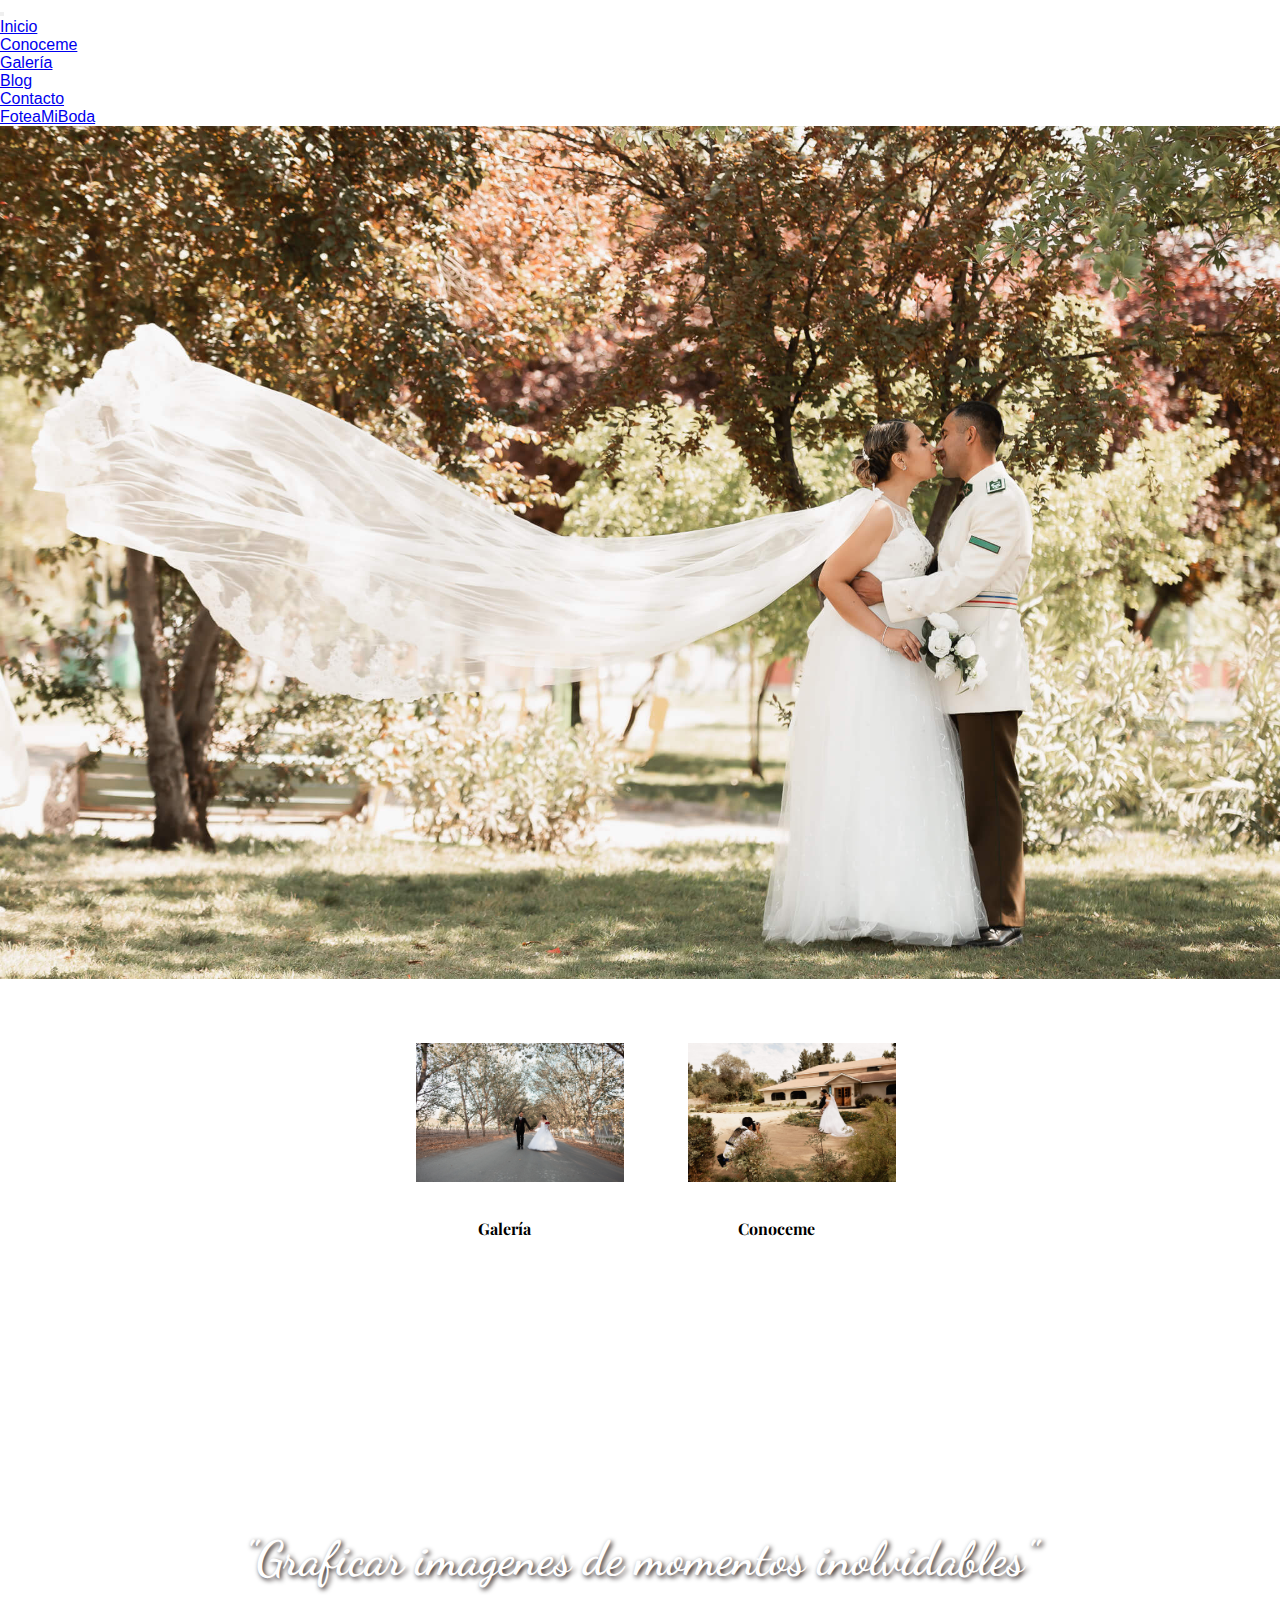
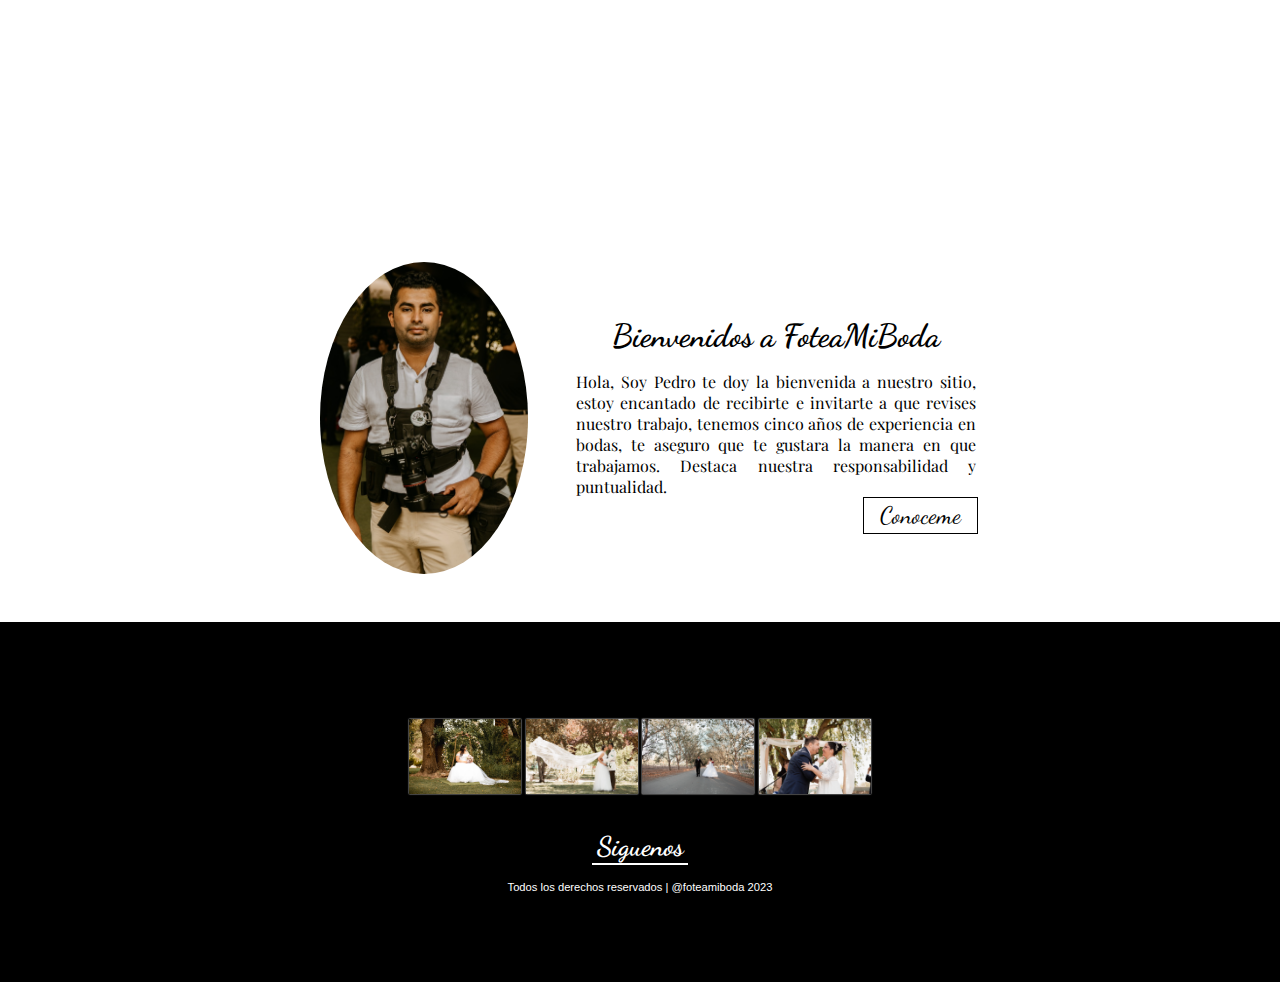
==== commit e4f867ea: "Galeria Roxana" ====
--- a/index.html
+++ b/index.html
@@ -113,7 +113,7 @@
       <section class="carrusel">
         <img
           class="img-index"
-          src="img/footer3.jpg"
+          src="img/footer2.jpg"
           alt="imagen de dos novios posando para foto"
         />
       </section>
--- a/css/estilos.css
+++ b/css/estilos.css
@@ -1,3 +1,15 @@
+@import url("https://fonts.googleapis.com/css2?family=Dancing+Script:wght@400;600;700&display=swap");
+@import url("https://fonts.googleapis.com/css2?family=Dancing+Script:wght@400;600;700&family=IBM+Plex+Mono:ital,wght@0,100;0,200;0,300;1,300&display=swap");
+@import url("https://fonts.googleapis.com/css2?family=Playfair+Display:ital,wght@0,400;0,500;1,500&display=swap");
+@import url("https://fonts.googleapis.com/css2?family=Dancing+Script:wght@400;600;700&display=swap");
+@import url("https://fonts.googleapis.com/css2?family=Dancing+Script:wght@400;600;700&family=IBM+Plex+Mono:ital,wght@0,100;0,200;0,300;1,300&display=swap");
+@import url("https://fonts.googleapis.com/css2?family=Playfair+Display:ital,wght@0,400;0,500;1,500&display=swap");
+@import url("https://fonts.googleapis.com/css2?family=Dancing+Script:wght@400;600;700&display=swap");
+@import url("https://fonts.googleapis.com/css2?family=Dancing+Script:wght@400;600;700&family=IBM+Plex+Mono:ital,wght@0,100;0,200;0,300;1,300&display=swap");
+@import url("https://fonts.googleapis.com/css2?family=Playfair+Display:ital,wght@0,400;0,500;1,500&display=swap");
+@import url("https://fonts.googleapis.com/css2?family=Dancing+Script:wght@400;600;700&display=swap");
+@import url("https://fonts.googleapis.com/css2?family=Dancing+Script:wght@400;600;700&family=IBM+Plex+Mono:ital,wght@0,100;0,200;0,300;1,300&display=swap");
+@import url("https://fonts.googleapis.com/css2?family=Playfair+Display:ital,wght@0,400;0,500;1,500&display=swap");
 @import url("https://fonts.googleapis.com/css2?family=Dancing+Script:wght@400;600;700&display=swap");
 @import url("https://fonts.googleapis.com/css2?family=Dancing+Script:wght@400;600;700&family=IBM+Plex+Mono:ital,wght@0,100;0,200;0,300;1,300&display=swap");
 @import url("https://fonts.googleapis.com/css2?family=Playfair+Display:ital,wght@0,400;0,500;1,500&display=swap");
@@ -104,7 +116,7 @@
 body main .imagenFondo {
   margin: 0;
   padding: 0;
-  background-image: url("../../img/horizontal28.jpg");
+  background-image: url("../../img/RoxanayGeral/RoxanayGeral-273.jpg");
   background-size: cover;
   background-repeat: no-repeat;
   background-attachment: fixed;
@@ -319,7 +331,7 @@
 body main .imagenFondo, body main .img-fondoBody {
   margin: 0;
   padding: 0;
-  background-image: url("../../img/horizontal28.jpg");
+  background-image: url("../../img/RoxanayGeral/RoxanayGeral-273.jpg");
   background-size: cover;
   background-repeat: no-repeat;
   background-attachment: fixed;
@@ -534,7 +546,7 @@
 body main .imagenFondo, body main .img-fondoBody {
   margin: 0;
   padding: 0;
-  background-image: url("../../img/horizontal28.jpg");
+  background-image: url("../../img/RoxanayGeral/RoxanayGeral-273.jpg");
   background-size: cover;
   background-repeat: no-repeat;
   background-attachment: fixed;
@@ -707,6 +719,9 @@
 body .galeria .image {
   cursor: pointer;
 }
+body .galeria .imageh {
+  cursor: pointer;
+}
 body .modal {
   display: none;
   position: fixed;
@@ -719,14 +734,43 @@
   overflow: hidden;
 }
 body .modal .modal-content {
-  max-width: 20rem;
+  max-width: 25rem;
   max-height: auto;
   display: block;
   margin: auto;
-  padding: 2px;
-  top: 3rem;
+  top: 0.5rem;
 }
 body .modal .close-modal {
+  position: absolute;
+  top: 0.5rem;
+  right: 22rem;
+  font-size: 2.5rem;
+  cursor: pointer;
+  color: white;
+}
+body .modalh {
+  display: none;
+  position: fixed;
+  top: 0;
+  left: 0;
+  width: 100%;
+  height: 100%;
+  background-color: rgba(0, 0, 0, 0.8);
+  z-index: 1;
+  overflow: hidden;
+}
+body .modalh .modal-contenth {
+  max-width: 50rem;
+  max-height: auto;
+  top: 2rem;
+  text-align: center;
+  display: block;
+  position: relative;
+  padding: 0.5rem;
+  border-radius: 1rem;
+  margin: auto;
+}
+body .modalh .close-modalh {
   position: absolute;
   top: 1.5rem;
   right: 10rem;
@@ -755,13 +799,103 @@
     max-height: auto;
     display: block;
     margin: auto;
-    padding: 2px;
-    top: 3rem;
+    top: 15rem;
   }
   body .modal .close-modal {
     position: absolute;
-    top: 0.5rem;
-    right: 0.5rem;
+    top: 11rem;
+    right: 1rem;
+    font-size: 2.5rem;
+    cursor: pointer;
+    color: white;
+  }
+  body .modalh {
+    display: none;
+    position: fixed;
+    top: 0;
+    left: 0;
+    width: 100%;
+    height: 100%;
+    background-color: rgba(0, 0, 0, 0.8);
+    z-index: 1;
+    overflow: hidden;
+  }
+  body .modalh .modal-contenth {
+    max-width: 20rem;
+    max-height: auto;
+    top: 10rem;
+    text-align: center;
+    display: block;
+    position: relative;
+    padding: 0.5rem;
+    border-radius: 1rem;
+    margin: auto;
+  }
+  body .modalh .close-modalh {
+    position: absolute;
+    top: 6rem;
+    right: 1rem;
+    font-size: 2.5rem;
+    cursor: pointer;
+    color: white;
+  }
+}
+@media (max-width: 360px) {
+  body .imagenFondo-galeria {
+    background-position: center;
+  }
+  body .modal {
+    display: none;
+    position: fixed;
+    top: 0;
+    left: 0;
+    width: 100%;
+    height: 100%;
+    background-color: rgba(0, 0, 0, 0.8);
+    z-index: 1;
+    overflow: hidden;
+  }
+  body .modal .modal-content {
+    max-width: 80%;
+    max-height: auto;
+    display: block;
+    margin: auto;
+    top: 15rem;
+  }
+  body .modal .close-modal {
+    position: absolute;
+    top: 11rem;
+    right: 1rem;
+    font-size: 2.5rem;
+    cursor: pointer;
+    color: white;
+  }
+  body .modalh {
+    display: none;
+    position: fixed;
+    top: 0;
+    left: 0;
+    width: 100%;
+    height: 100%;
+    background-color: rgba(0, 0, 0, 0.8);
+    z-index: 1;
+    overflow: hidden;
+  }
+  body .modalh .modal-contenth {
+    max-width: 40rem;
+    max-height: auto;
+    top: 1rem;
+    text-align: center;
+    display: block;
+    position: relative;
+    padding: 0.5rem;
+    border-radius: 1rem;
+    margin: auto;
+  }
+  body .modalh .close-modalh {
+    position: absolute;
+    top: 6rem;
+    right: 1rem;
     font-size: 2.5rem;
     cursor: pointer;
     color: white;
@@ -936,7 +1070,7 @@
 body main .imagenFondo {
   margin: 0;
   padding: 0;
-  background-image: url("../../img/horizontal28.jpg");
+  background-image: url("../../img/RoxanayGeral/RoxanayGeral-273.jpg");
   background-size: cover;
   background-repeat: no-repeat;
   background-attachment: fixed;
@@ -1245,7 +1379,7 @@
 body main .imagenFondo {
   margin: 0;
   padding: 0;
-  background-image: url("../../img/horizontal28.jpg");
+  background-image: url("../../img/RoxanayGeral/RoxanayGeral-273.jpg");
   background-size: cover;
   background-repeat: no-repeat;
   background-attachment: fixed;
@@ -1418,6 +1552,9 @@
 body .galeria .image {
   cursor: pointer;
 }
+body .galeria .imageh {
+  cursor: pointer;
+}
 body .modal {
   display: none;
   position: fixed;
@@ -1430,14 +1567,43 @@
   overflow: hidden;
 }
 body .modal .modal-content {
-  max-width: 20rem;
+  max-width: 25rem;
   max-height: auto;
   display: block;
   margin: auto;
-  padding: 2px;
-  top: 3rem;
+  top: 0.5rem;
 }
 body .modal .close-modal {
+  position: absolute;
+  top: 0.5rem;
+  right: 22rem;
+  font-size: 2.5rem;
+  cursor: pointer;
+  color: white;
+}
+body .modalh {
+  display: none;
+  position: fixed;
+  top: 0;
+  left: 0;
+  width: 100%;
+  height: 100%;
+  background-color: rgba(0, 0, 0, 0.8);
+  z-index: 1;
+  overflow: hidden;
+}
+body .modalh .modal-contenth {
+  max-width: 50rem;
+  max-height: auto;
+  top: 2rem;
+  text-align: center;
+  display: block;
+  position: relative;
+  padding: 0.5rem;
+  border-radius: 1rem;
+  margin: auto;
+}
+body .modalh .close-modalh {
   position: absolute;
   top: 1.5rem;
   right: 10rem;
@@ -1466,13 +1632,103 @@
     max-height: auto;
     display: block;
     margin: auto;
-    padding: 2px;
-    top: 3rem;
+    top: 15rem;
   }
   body .modal .close-modal {
     position: absolute;
-    top: 0.5rem;
-    right: 0.5rem;
+    top: 11rem;
+    right: 1rem;
+    font-size: 2.5rem;
+    cursor: pointer;
+    color: white;
+  }
+  body .modalh {
+    display: none;
+    position: fixed;
+    top: 0;
+    left: 0;
+    width: 100%;
+    height: 100%;
+    background-color: rgba(0, 0, 0, 0.8);
+    z-index: 1;
+    overflow: hidden;
+  }
+  body .modalh .modal-contenth {
+    max-width: 20rem;
+    max-height: auto;
+    top: 10rem;
+    text-align: center;
+    display: block;
+    position: relative;
+    padding: 0.5rem;
+    border-radius: 1rem;
+    margin: auto;
+  }
+  body .modalh .close-modalh {
+    position: absolute;
+    top: 6rem;
+    right: 1rem;
+    font-size: 2.5rem;
+    cursor: pointer;
+    color: white;
+  }
+}
+@media (max-width: 360px) {
+  body .imagenFondo-galeria {
+    background-position: center;
+  }
+  body .modal {
+    display: none;
+    position: fixed;
+    top: 0;
+    left: 0;
+    width: 100%;
+    height: 100%;
+    background-color: rgba(0, 0, 0, 0.8);
+    z-index: 1;
+    overflow: hidden;
+  }
+  body .modal .modal-content {
+    max-width: 80%;
+    max-height: auto;
+    display: block;
+    margin: auto;
+    top: 15rem;
+  }
+  body .modal .close-modal {
+    position: absolute;
+    top: 11rem;
+    right: 1rem;
+    font-size: 2.5rem;
+    cursor: pointer;
+    color: white;
+  }
+  body .modalh {
+    display: none;
+    position: fixed;
+    top: 0;
+    left: 0;
+    width: 100%;
+    height: 100%;
+    background-color: rgba(0, 0, 0, 0.8);
+    z-index: 1;
+    overflow: hidden;
+  }
+  body .modalh .modal-contenth {
+    max-width: 40rem;
+    max-height: auto;
+    top: 1rem;
+    text-align: center;
+    display: block;
+    position: relative;
+    padding: 0.5rem;
+    border-radius: 1rem;
+    margin: auto;
+  }
+  body .modalh .close-modalh {
+    position: absolute;
+    top: 6rem;
+    right: 1rem;
     font-size: 2.5rem;
     cursor: pointer;
     color: white;
@@ -1548,7 +1804,7 @@
 body main .imagenFondo {
   margin: 0;
   padding: 0;
-  background-image: url("../../img/horizontal28.jpg");
+  background-image: url("../../img/RoxanayGeral/RoxanayGeral-273.jpg");
   background-size: cover;
   background-repeat: no-repeat;
   background-attachment: fixed;
@@ -1787,5 +2043,664 @@
     margin-left: 0rem;
   }
 }
+* {
+  box-sizing: border-box;
+  margin: 0;
+  padding: 0;
+  font-family: "Roboto", sans-serif;
+}
+
+body main nav {
+  background-color: red;
+}
+body main h1 {
+  font-size: 2rem;
+  font-family: "Dancing Script", cursive;
+  text-align: center;
+  margin-top: 1rem;
+  margin-bottom: 1rem;
+}
+body main h2 {
+  text-align: center;
+  margin-bottom: 2rem;
+  padding: 1rem;
+  margin-top: 1rem;
+  font-weight: bold;
+  color: white;
+  text-decoration-line: black;
+  font-family: "Dancing Script", cursive;
+  font-size: 3rem;
+}
+body main h3 {
+  font-size: 2rem;
+  margin-top: 1rem;
+  margin-bottom: 2rem;
+  text-align: center;
+}
+body main .navbar-brand1 {
+  font-family: "Dancing Script", cursive;
+}
+body main .carrusel {
+  display: flex;
+  justify-content: center;
+}
+body main .carrusel .img-index {
+  width: 100%;
+  height: auto;
+}
+body main .interiorInicio {
+  display: flex;
+  justify-content: center;
+  padding: 3rem;
+}
+body main .interiorInicio .img-carrusel {
+  padding: 1rem;
+  width: 15rem;
+  height: auto;
+  margin-left: 2rem;
+  border-radius: 1rem;
+  transition: transform 0.3s ease;
+}
+body main .interiorInicio .img-carrusel:hover {
+  transform: scale(1.2);
+}
+body main .interiorInicio h3 {
+  font-size: 1rem;
+  font-family: "Playfair Display", serif;
+  color: black;
+  text-decoration: none;
+}
+body main .imagenFondo {
+  margin: 0;
+  padding: 0;
+  background-image: url("../../img/RoxanayGeral/RoxanayGeral-273.jpg");
+  background-size: cover;
+  background-repeat: no-repeat;
+  background-attachment: fixed;
+  font-family: Arial, sans-serif;
+  color: #333;
+  width: auto;
+  height: 55vh;
+  display: flex;
+  justify-content: Center;
+  align-items: center;
+}
+body main .imagenFondo .fuente {
+  color: white;
+  text-shadow: 2px 2px 5px rgba(12, 2, 2, 0.925);
+}
+body main .bienvenida {
+  display: flex;
+  justify-content: center;
+  padding: 2rem;
+}
+body main .bienvenida .perfil {
+  padding: 1rem;
+  width: 15rem;
+  height: auto;
+  margin-right: 2rem;
+  border-radius: 50%;
+}
+body main .bienvenida .p-bienvenida {
+  display: flex;
+  flex-direction: column;
+  justify-content: center;
+  align-items: center;
+  width: 25rem;
+}
+body main .bienvenida .p-bienvenida .p {
+  text-align: justify;
+  font-family: "Playfair Display", serif;
+}
+body main .bienvenida .p-bienvenida .btn-conoceme {
+  margin-left: 18rem;
+  color: black;
+  text-decoration: none;
+  font-family: "Dancing Script", cursive;
+  font-size: 1.5rem;
+  padding: 0.2rem 1rem;
+  border: solid 1px black;
+}
+body main .bienvenida .p-bienvenida .btn-conoceme:hover {
+  background-color: black;
+  color: white;
+}
+body footer {
+  display: flex;
+  flex-direction: column;
+  justify-content: center;
+  align-items: center;
+  width: 100%;
+  height: 40vh;
+  background-color: black;
+  color: white;
+}
+body footer .img-piePagina .img-footer {
+  width: 7rem;
+  height: auto;
+  margin-top: 1.5rem;
+  box-shadow: 0px 0px 1.5px white;
+}
+body footer h4 {
+  margin-top: 2rem;
+  font-size: 1.7rem;
+  font-family: "Dancing Script", cursive;
+}
+body footer .division {
+  color: white;
+  width: 6rem;
+  height: 1px;
+  border-bottom: 2px solid white;
+}
+body footer .icon {
+  color: white;
+  margin-top: 0.5rem;
+  font-size: 1.5rem;
+}
+body footer .p-footer {
+  font-size: 0.7rem;
+  margin-top: 0.5rem;
+  margin-bottom: 1rem;
+}
+
+@media (max-width: 990px) {
+  body main .interiorInicio {
+    display: flex;
+    flex-direction: column;
+    justify-content: center;
+    align-items: center;
+    padding: 0.5rem;
+    width: 100%;
+  }
+  body main h2 {
+    font-size: 2rem;
+  }
+  body main .imagenFondo {
+    background-position: center;
+  }
+  body main .bienvenida {
+    display: flex;
+    flex-direction: column;
+    align-items: center;
+    width: 100%;
+  }
+  body main .bienvenida .p-bienvenida {
+    display: flex;
+    justify-content: center;
+    align-items: center;
+    flex-direction: column;
+    width: 100%;
+  }
+  body main .bienvenida .p-bienvenida h1 {
+    font-size: 1.5rem;
+  }
+  body main .bienvenida .p-bienvenida .p {
+    width: 15rem;
+  }
+  body main .bienvenida .p-bienvenida .btn-conoceme {
+    text-align: center;
+    margin-left: 2rem;
+  }
+  body footer {
+    width: 100%;
+    height: 100%;
+  }
+  body footer .img-piePagina {
+    display: flex;
+    flex-direction: column;
+    width: 100%;
+    justify-content: center;
+    align-items: center;
+  }
+  body footer .img-piePagina .img-footer {
+    width: 70%;
+    height: auto;
+    box-shadow: 0.2px 0.2px 10px white;
+  }
+}
+* {
+  box-sizing: border-box;
+  margin: 0;
+  padding: 0;
+  font-family: "Roboto", sans-serif;
+}
+
+body main nav {
+  background-color: red;
+}
+body main h1 {
+  font-size: 2rem;
+  font-family: "Dancing Script", cursive;
+  text-align: center;
+  margin-top: 1rem;
+  margin-bottom: 1rem;
+}
+body main h2 {
+  text-align: center;
+  margin-bottom: 2rem;
+  padding: 1rem;
+  margin-top: 1rem;
+  font-weight: bold;
+  color: white;
+  text-decoration-line: black;
+  font-family: "Dancing Script", cursive;
+  font-size: 3rem;
+}
+body main h3 {
+  font-size: 2rem;
+  margin-top: 1rem;
+  margin-bottom: 2rem;
+  text-align: center;
+}
+body main .navbar-brand1 {
+  font-family: "Dancing Script", cursive;
+}
+body main .carrusel {
+  display: flex;
+  justify-content: center;
+}
+body main .carrusel .img-index {
+  width: 100%;
+  height: auto;
+}
+body main .interiorInicio {
+  display: flex;
+  justify-content: center;
+  padding: 3rem;
+}
+body main .interiorInicio .img-carrusel {
+  padding: 1rem;
+  width: 15rem;
+  height: auto;
+  margin-left: 2rem;
+  border-radius: 1rem;
+  transition: transform 0.3s ease;
+}
+body main .interiorInicio .img-carrusel:hover {
+  transform: scale(1.2);
+}
+body main .interiorInicio h3 {
+  font-size: 1rem;
+  font-family: "Playfair Display", serif;
+  color: black;
+  text-decoration: none;
+}
+body main .imagenFondo {
+  margin: 0;
+  padding: 0;
+  background-image: url("../../img/RoxanayGeral/RoxanayGeral-273.jpg");
+  background-size: cover;
+  background-repeat: no-repeat;
+  background-attachment: fixed;
+  font-family: Arial, sans-serif;
+  color: #333;
+  width: auto;
+  height: 55vh;
+  display: flex;
+  justify-content: Center;
+  align-items: center;
+}
+body main .imagenFondo .fuente {
+  color: white;
+  text-shadow: 2px 2px 5px rgba(12, 2, 2, 0.925);
+}
+body main .bienvenida {
+  display: flex;
+  justify-content: center;
+  padding: 2rem;
+}
+body main .bienvenida .perfil {
+  padding: 1rem;
+  width: 15rem;
+  height: auto;
+  margin-right: 2rem;
+  border-radius: 50%;
+}
+body main .bienvenida .p-bienvenida {
+  display: flex;
+  flex-direction: column;
+  justify-content: center;
+  align-items: center;
+  width: 25rem;
+}
+body main .bienvenida .p-bienvenida .p {
+  text-align: justify;
+  font-family: "Playfair Display", serif;
+}
+body main .bienvenida .p-bienvenida .btn-conoceme {
+  margin-left: 18rem;
+  color: black;
+  text-decoration: none;
+  font-family: "Dancing Script", cursive;
+  font-size: 1.5rem;
+  padding: 0.2rem 1rem;
+  border: solid 1px black;
+}
+body main .bienvenida .p-bienvenida .btn-conoceme:hover {
+  background-color: black;
+  color: white;
+}
+body footer {
+  display: flex;
+  flex-direction: column;
+  justify-content: center;
+  align-items: center;
+  width: 100%;
+  height: 40vh;
+  background-color: black;
+  color: white;
+}
+body footer .img-piePagina .img-footer {
+  width: 7rem;
+  height: auto;
+  margin-top: 1.5rem;
+  box-shadow: 0px 0px 1.5px white;
+}
+body footer h4 {
+  margin-top: 2rem;
+  font-size: 1.7rem;
+  font-family: "Dancing Script", cursive;
+}
+body footer .division {
+  color: white;
+  width: 6rem;
+  height: 1px;
+  border-bottom: 2px solid white;
+}
+body footer .icon {
+  color: white;
+  margin-top: 0.5rem;
+  font-size: 1.5rem;
+}
+body footer .p-footer {
+  font-size: 0.7rem;
+  margin-top: 0.5rem;
+  margin-bottom: 1rem;
+}
+
+@media (max-width: 990px) {
+  body main .interiorInicio {
+    display: flex;
+    flex-direction: column;
+    justify-content: center;
+    align-items: center;
+    padding: 0.5rem;
+    width: 100%;
+  }
+  body main h2 {
+    font-size: 2rem;
+  }
+  body main .imagenFondo {
+    background-position: center;
+  }
+  body main .bienvenida {
+    display: flex;
+    flex-direction: column;
+    align-items: center;
+    width: 100%;
+  }
+  body main .bienvenida .p-bienvenida {
+    display: flex;
+    justify-content: center;
+    align-items: center;
+    flex-direction: column;
+    width: 100%;
+  }
+  body main .bienvenida .p-bienvenida h1 {
+    font-size: 1.5rem;
+  }
+  body main .bienvenida .p-bienvenida .p {
+    width: 15rem;
+  }
+  body main .bienvenida .p-bienvenida .btn-conoceme {
+    text-align: center;
+    margin-left: 2rem;
+  }
+  body footer {
+    width: 100%;
+    height: 100%;
+  }
+  body footer .img-piePagina {
+    display: flex;
+    flex-direction: column;
+    width: 100%;
+    justify-content: center;
+    align-items: center;
+  }
+  body footer .img-piePagina .img-footer {
+    width: 70%;
+    height: auto;
+    box-shadow: 0.2px 0.2px 10px white;
+  }
+}
+body .imagenFondo-galeria {
+  margin: 0;
+  padding: 0;
+  background-image: url("../../img/footer1.jpg");
+  background-size: cover;
+  background-repeat: no-repeat;
+  background-attachment: fixed;
+  font-family: Arial, sans-serif;
+  color: #333;
+  width: auto;
+  height: 100vh;
+  display: flex;
+  justify-content: Center;
+  align-items: center;
+}
+body .imagenFondo-galeria .fuente2 {
+  color: white;
+  text-shadow: 2px 2px 5px rgba(12, 2, 2, 0.925);
+}
+body .galeria {
+  text-align: center;
+  margin-top: 2rem;
+  margin-bottom: 2rem;
+  padding: 2rem;
+}
+body .galeria .image {
+  cursor: pointer;
+}
+body .galeria .imageh {
+  cursor: pointer;
+}
+body .modal {
+  display: none;
+  position: fixed;
+  top: 0;
+  left: 0;
+  width: 100%;
+  height: 100%;
+  background-color: rgba(0, 0, 0, 0.8);
+  z-index: 1;
+  overflow: hidden;
+}
+body .modal .modal-content {
+  max-width: 25rem;
+  max-height: auto;
+  display: block;
+  margin: auto;
+  top: 0.5rem;
+}
+body .modal .close-modal {
+  position: absolute;
+  top: 0.5rem;
+  right: 22rem;
+  font-size: 2.5rem;
+  cursor: pointer;
+  color: white;
+}
+body .modalh {
+  display: none;
+  position: fixed;
+  top: 0;
+  left: 0;
+  width: 100%;
+  height: 100%;
+  background-color: rgba(0, 0, 0, 0.8);
+  z-index: 1;
+  overflow: hidden;
+}
+body .modalh .modal-contenth {
+  max-width: 50rem;
+  max-height: auto;
+  top: 2rem;
+  text-align: center;
+  display: block;
+  position: relative;
+  padding: 0.5rem;
+  border-radius: 1rem;
+  margin: auto;
+}
+body .modalh .close-modalh {
+  position: absolute;
+  top: 1.5rem;
+  right: 10rem;
+  font-size: 2.5rem;
+  cursor: pointer;
+  color: white;
+}
+
+@media (max-width: 990px) {
+  body .imagenFondo-galeria {
+    background-position: center;
+  }
+  body .modal {
+    display: none;
+    position: fixed;
+    top: 0;
+    left: 0;
+    width: 100%;
+    height: 100%;
+    background-color: rgba(0, 0, 0, 0.8);
+    z-index: 1;
+    overflow: hidden;
+  }
+  body .modal .modal-content {
+    max-width: 80%;
+    max-height: auto;
+    display: block;
+    margin: auto;
+    top: 15rem;
+  }
+  body .modal .close-modal {
+    position: absolute;
+    top: 11rem;
+    right: 1rem;
+    font-size: 2.5rem;
+    cursor: pointer;
+    color: white;
+  }
+  body .modalh {
+    display: none;
+    position: fixed;
+    top: 0;
+    left: 0;
+    width: 100%;
+    height: 100%;
+    background-color: rgba(0, 0, 0, 0.8);
+    z-index: 1;
+    overflow: hidden;
+  }
+  body .modalh .modal-contenth {
+    max-width: 20rem;
+    max-height: auto;
+    top: 10rem;
+    text-align: center;
+    display: block;
+    position: relative;
+    padding: 0.5rem;
+    border-radius: 1rem;
+    margin: auto;
+  }
+  body .modalh .close-modalh {
+    position: absolute;
+    top: 6rem;
+    right: 1rem;
+    font-size: 2.5rem;
+    cursor: pointer;
+    color: white;
+  }
+}
+@media (max-width: 360px) {
+  body .imagenFondo-galeria {
+    background-position: center;
+  }
+  body .modal {
+    display: none;
+    position: fixed;
+    top: 0;
+    left: 0;
+    width: 100%;
+    height: 100%;
+    background-color: rgba(0, 0, 0, 0.8);
+    z-index: 1;
+    overflow: hidden;
+  }
+  body .modal .modal-content {
+    max-width: 80%;
+    max-height: auto;
+    display: block;
+    margin: auto;
+    top: 15rem;
+  }
+  body .modal .close-modal {
+    position: absolute;
+    top: 11rem;
+    right: 1rem;
+    font-size: 2.5rem;
+    cursor: pointer;
+    color: white;
+  }
+  body .modalh {
+    display: none;
+    position: fixed;
+    top: 0;
+    left: 0;
+    width: 100%;
+    height: 100%;
+    background-color: rgba(0, 0, 0, 0.8);
+    z-index: 1;
+    overflow: hidden;
+  }
+  body .modalh .modal-contenth {
+    max-width: 40rem;
+    max-height: auto;
+    top: 1rem;
+    text-align: center;
+    display: block;
+    position: relative;
+    padding: 0.5rem;
+    border-radius: 1rem;
+    margin: auto;
+  }
+  body .modalh .close-modalh {
+    position: absolute;
+    top: 6rem;
+    right: 1rem;
+    font-size: 2.5rem;
+    cursor: pointer;
+    color: white;
+  }
+}
+body .imagenFondo-galeria-Roxana {
+  margin: 0;
+  padding: 0;
+  background-image: url("../../img/RoxanayGeral/RyG (160)H.jpg");
+  background-size: cover;
+  background-repeat: no-repeat;
+  background-attachment: fixed;
+  font-family: Arial, sans-serif;
+  color: #333;
+  width: auto;
+  height: 100vh;
+  display: flex;
+  justify-content: Center;
+  align-items: center;
+}
+body .imagenFondo-galeria-Roxana .fuente2 {
+  color: white;
+  text-shadow: 2px 2px 5px rgba(12, 2, 2, 0.925);
+}
 
 /*# sourceMappingURL=estilos.css.map */
